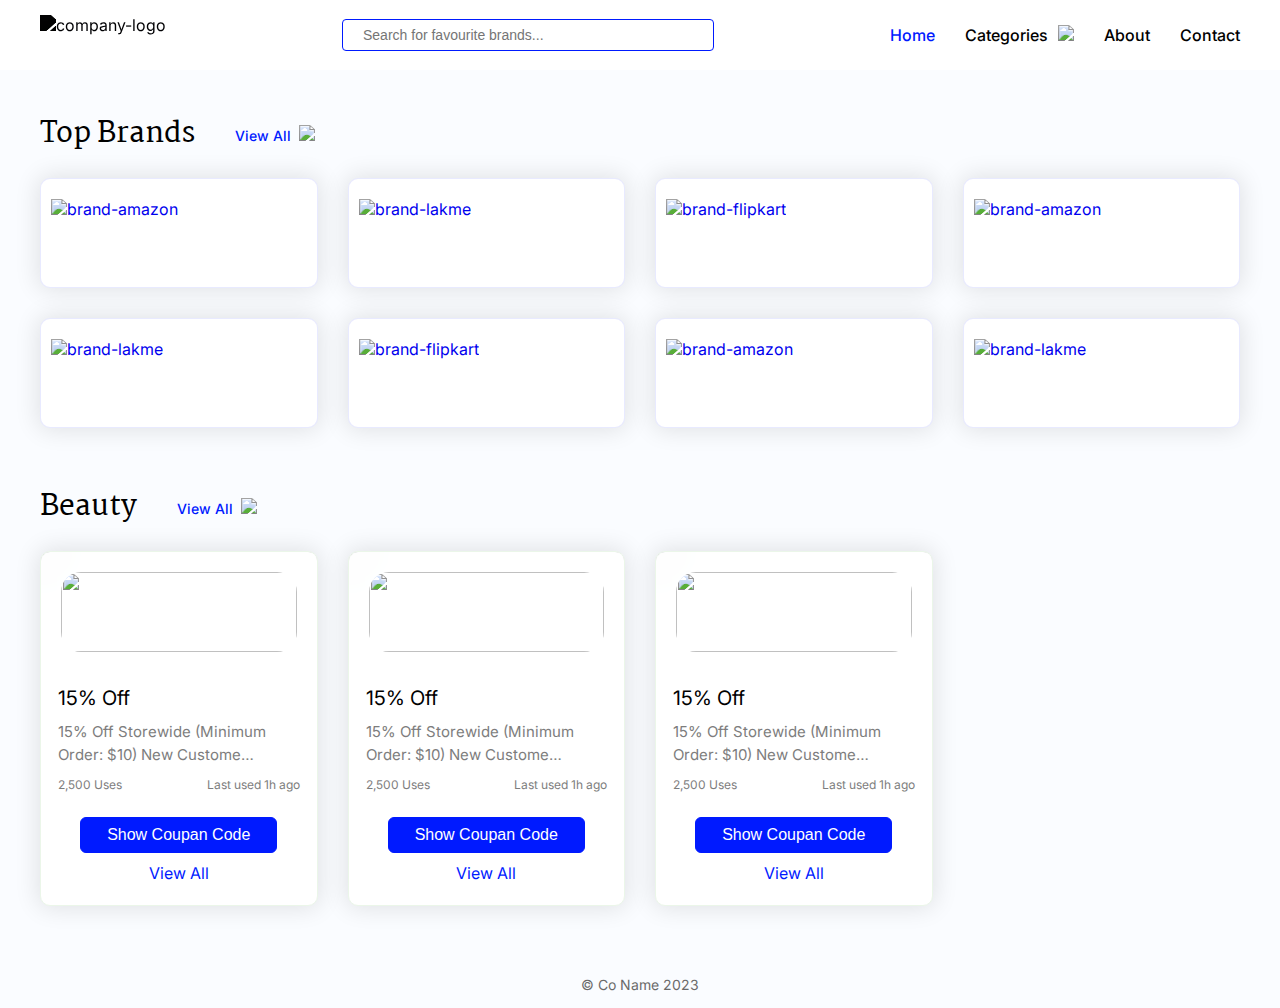
==== index.html @ c7f14d70 "--" ====
<!DOCTYPE html>
<html lang="en">
<head>
  <meta charset="UTF-8">
  <meta name="viewport" content="width=device-width, initial-scale=1.0">
  <title>Coupans Finder</title>
  <link href="https://fonts.googleapis.com/css2?family=Nunito+Sans:wght@300;400;500;600&display=swap" rel="stylesheet">
  <link rel="stylesheet" href="./style.css">
<script src="./script.js"></script>
</head>

<body>
  <header>
    <div class="header-wrapper">
      <div class="container d-flex align-center justify-between">
        <div class="d-flex align-center">
          <div class="hamburger-icon">
            <button onclick="toggleSidebar()"></button>
          </div>
          <div class="header-logo">
            <a href="./">
              <img src="https://www.goomlandscapes.co.nz/wp-content/uploads/2018/08/logo-placeholder.png" alt="company-logo">
            </a>
          </div>
        </div>
        <div class="search-bar-wrapper">
          <input type="text" placeholder="Search for favourite brands...">
        </div>
        <div class="nav-main">
          <a href="#" class="active">
            Home
          </a>
          <div href="#" class="has-dd">
            Categories <img src="https://ik.imagekit.io/sahildhingra/arrow-down-black.png">
            <div class="dd-nav">
              <a href="#">Apparel</a>
              <a href="#">Beauty</a>
              <a href="#">Electronics</a>
              <a href="#">Software</a>
              <a href="#">Travel</a>
            </div>
          </div>
          <a href="#">
            About
          </a>
          <a href="#">
            Contact
          </a>
        </div>
        <div class="mobile-menu-header">
          <button onclick="toggleSearchBar()" class="search-btn"></button>
        </div>
      </div>
    </div>
  </header>

  <div class="main-wrapper">
    <div class="container container-body">

      <div class="space"></div>

      <!-- Section Start -->
      <div class="section-header d-flex">
        <h2 class="section-title">
          Top Brands
        </h2>
        <a href="/brand/lakme">
          View All
          <img src="https://ik.imagekit.io/sahildhingra/arrow-right-blue.png">
        </a>
      </div>

      <div class="apps-list">

        <a href="/brand/amazon">
          <div class="brand-figure">
            <img src="https://www.thesun.co.uk/wp-content/uploads/2022/02/Amazon-Logo-1024x426-1.png" alt="brand-amazon">
          </div>
        </a>

        <a href="/brand/amazon">
          <div class="brand-figure">
            <img src="https://1000logos.net/wp-content/uploads/2020/04/Lakme-Logo-1996.jpg" alt="brand-lakme">
          </div>
        </a>

        <a href="/brand/amazon">
          <div class="brand-figure">
            <img src="https://etimg.etb2bimg.com/photo/102797309.cms" alt="brand-flipkart">
          </div>
        </a>

        <a href="/brand/amazon">
          <div class="brand-figure">
            <img src="https://www.thesun.co.uk/wp-content/uploads/2022/02/Amazon-Logo-1024x426-1.png" alt="brand-amazon">
          </div>
        </a>

        <a href="/brand/amazon">
          <div class="brand-figure">
            <img src="https://1000logos.net/wp-content/uploads/2020/04/Lakme-Logo-1996.jpg" alt="brand-lakme">
          </div>
        </a>

        <a href="/brand/amazon">
          <div class="brand-figure">
            <img src="https://etimg.etb2bimg.com/photo/102797309.cms" alt="brand-flipkart">
          </div>
        </a>

        <a href="/brand/amazon">
          <div class="brand-figure">
            <img src="https://www.thesun.co.uk/wp-content/uploads/2022/02/Amazon-Logo-1024x426-1.png" alt="brand-amazon">
          </div>
        </a>

        <a href="/brand/amazon">
          <div class="brand-figure">
            <img src="https://1000logos.net/wp-content/uploads/2020/04/Lakme-Logo-1996.jpg" alt="brand-lakme">
          </div>
        </a>

      </div>
      <!-- Section End -->

      <!-- Section Start -->
      <div class="section-header d-flex">
        <h2 class="section-title">
          Beauty
        </h2>
        <a href="/brand/lakme">
          View All
          <img src="https://ik.imagekit.io/sahildhingra/arrow-right-blue.png">
        </a>
      </div>

      <div class="apps-list">
        
        <a href="/brand/lakme" class="app-item">
          <div class="figure-wrapper">
            <div class="figure-bg">
              <img src="https://1000logos.net/wp-content/uploads/2020/04/Lakme-Logo-1996.jpg">
            </div>
            <img src="https://1000logos.net/wp-content/uploads/2020/04/Lakme-Logo-1996.jpg" class="figure">
          </div>
          <div class="app-info-wrapper">
            <h3 class="app-title">
              15% Off
            </h3>
            <p class="app-category">
              15% Off Storewide (Minimum Order: $10) New Custome…
            </p>
            <div class="app-rating-wrapper d-flex">
              <div class="app-rating">
                2,500 Uses
              </div>
              <div class="app-rating-count">
                Last used 1h ago
              </div>
            </div>
            <div class="action-buttons">
              <button>Show Coupan Code</button>
              <p class="price">View All</p>
            </div>
          </div>
        </a>

        <a href="/brand/lakme" class="app-item">
          <div class="figure-wrapper">
            <div class="figure-bg">
              <img src="https://etimg.etb2bimg.com/photo/102797309.cms">
            </div>
            <img src="https://etimg.etb2bimg.com/photo/102797309.cms" class="figure">
          </div>
          <div class="app-info-wrapper">
            <h3 class="app-title">
              15% Off
            </h3>
            <p class="app-category">
              15% Off Storewide (Minimum Order: $10) New Custome…
            </p>
            <div class="app-rating-wrapper d-flex">
              <div class="app-rating">
                2,500 Uses
              </div>
              <div class="app-rating-count">
                Last used 1h ago
              </div>
            </div>
            <div class="action-buttons">
              <button>Show Coupan Code</button>
              <p class="price">View All</p>
            </div>
          </div>
        </a>

        <a href="/brand/lakme" class="app-item">
          <div class="figure-wrapper">
            <div class="figure-bg">
              <img src="https://www.thesun.co.uk/wp-content/uploads/2022/02/Amazon-Logo-1024x426-1.png">
            </div>
            <img src="https://www.thesun.co.uk/wp-content/uploads/2022/02/Amazon-Logo-1024x426-1.png" class="figure">
          </div>
          <div class="app-info-wrapper">
            <h3 class="app-title">
              15% Off
            </h3>
            <p class="app-category">
              15% Off Storewide (Minimum Order: $10) New Custome…
            </p>
            <div class="app-rating-wrapper d-flex">
              <div class="app-rating">
                2,500 Uses
              </div>
              <div class="app-rating-count">
                Last used 1h ago
              </div>
            </div>
            <div class="action-buttons">
              <button>Show Coupan Code</button>
              <p class="price">View All</p>
            </div>
          </div>
        </a>

      </div>
      <!-- Section End -->

    </div>
  </div>

  <footer>
    <div class="footer-wrapper">
      <span>
        &copy; Co Name 2023
      </span>
    </div>
  </footer>
</body>

</html>
---- style.css ----
@import url('https://fonts.googleapis.com/css2?family=Inter:wght@400;500&family=Martel:wght@400;600&family=Nunito+Sans:wght@300;400;500;600&display=swap');

:root {
  --primary: #fff;
  --secondary: #171825;
  --tertiary: #242534;
  --text-primary: #fff;
  --text-secondary: #bdbfd4;
  --text-light: #494a59;
  --action-color: #001AFF;

  --icon-account: url("https://ik.imagekit.io/sahildhingra/user-icon-gray.png");
  --icon-search: url("https://ik.imagekit.io/sahildhingra/search-icon-gray.png");
  --hamburger-icon: url("https://ik.imagekit.io/sahildhingra/hamburger.png");
  --close-icon: url("https://ik.imagekit.io/sahildhingra/close-gray.png");
}

* {
  transition: all 0.15s ease-in-out;
  margin: 0;
  padding: 0;
}

body {
  margin: 0;
  padding: 0;
  background-color: #fafcff;
  font-family: 'Inter', sans-serif;
}

a, button {
  text-decoration: none;
  outline: 0;
  border: 0;
}

.container {
  max-width: 1200px;
  margin: 0 auto;
}

.d-flex {
  display: flex;
}

.align-center {
  align-items: center;
}

.justify-between {
  justify-content: space-between;
}

/* Header */

.header-wrapper {
  background: var(--primary);
  position: fixed;
  left: 0;
  right: 0;
  top: 0;
  z-index: 9;
}

.hamburger-icon {
  display: none;
  flex-shrink: 0;
  line-height: 0;
  margin-right: 20px;
}

.hamburger-icon button {
  height: 20px;
  width: 20px;
  background-image: var(--hamburger-icon);
  background-size: contain;
  background-color: transparent;
  border: 0;
  outline: 0;
}

.header-logo {
  height: 40px;
  padding: 15px 0;
}

.header-logo img {
  height: 100%;
  filter: brightness(1%);
}

.search-bar-wrapper input {
  border: 1px solid #001AFF;
  background-color: transparent;
  color: #464646;
  font-size: 14px;
  border-radius: 4px;
  padding: 7px 20px;
  outline: 0;
  font-weight: 400;
  min-width: 330px;
}

.nav-main {
  display: flex;
  align-items: center;
  gap: 30px;
}

.nav-main a {
  color: #000;
  display: block;
  font-weight: 500;
  font-size: 16px;
  background: transparent;
}

.nav-main a.active {
  color: var(--action-color);
}

.nav-main a:hover {
  color: var(--action-color);
  transform: translateY(-2px);
}

.has-dd {
  position: relative;
  display: block;
  padding: 20px 0;
  cursor: pointer;
  font-size: 16px;
  font-weight: 500;
}

.dd-nav {
  position: absolute;
  top: 100%;
  left: -10px;
  pointer-events: none;
}

.dd-nav a {
  padding: 10px 16px;
  background: #fff;
  transform: rotate(15deg) translateY(20px);
  opacity: 0;
  box-shadow: -5px 0 30px 0 rgba(0, 0, 0, 0.05);
  white-space: pre;
}

.dd-nav a:hover {
  color: var(--action-color);
}

.has-dd img {
  height: 11px;
  margin-left: 6px;
}

.has-dd:hover .dd-nav a {
  opacity: 1;
  transform: unset;
  pointer-events: all;
}

.has-dd:hover img {
  transform: rotate(180deg);
}

.has-dd:hover .dd-nav a:nth-child(2) {
  transition-delay: 0.1s;
}

.has-dd:hover .dd-nav a:nth-child(3) {
  transition-delay: 0.2s;
}

.has-dd:hover .dd-nav a:nth-child(4) {
  transition-delay: 0.3s;
}

.has-dd:hover .dd-nav a:nth-child(5) {
  transition-delay: 0.4s;
}

.has-dd:hover .dd-nav a:nth-child(6) {
  transition-delay: 0.5s;
}

.has-dd:hover .dd-nav a:nth-child(7) {
  transition-delay: 0.6s;
}

.has-dd:hover .dd-nav a:nth-child(8) {
  transition-delay: 0.7s;
}

.has-dd:hover .dd-nav a:nth-child(9) {
  transition-delay: 0.8s;
}

.mobile-menu-header {
  display: none;
}

.mobile-menu-header button {
  height: 20px;
  width: 20px;
  background-color: transparent;
  background-size: cover;
}

.mobile-menu-header .search-btn {
  background-image: var(--icon-search);
  margin-right: 12px;
}

.container-body {
  padding: 110px 0 0px;
}

/* Apps List */
.section-header {
  padding-bottom: 20px;
  align-items: center;
} 

.section-header a {
  color: var(--action-color);
  margin-left: 40px;
  font-size: 14px;
  font-weight: 500;
  flex-shrink: 0;
}

.section-header a:hover {
  transform: translateY(-2px);
}

.section-header a img {
  height: 10px;
  margin-left: 4px;
}

.section-title {
  font-family: Martel;
  font-size: 28px;
  font-weight: 600;
}

.apps-list {
  display: grid;
  grid-template-columns: repeat(4, 1fr);
  gap: 30px;
  padding-bottom: 55px;
}

.app-item {
  border-radius: 10px;
  border: 1px solid #EBF6E9;
  background: #FFF;
  box-shadow: 0px 0px 24px 2px rgba(0, 0, 0, 0.11);
  overflow: hidden;
}

.app-item:hover {
  box-shadow: 0px 0px 34px 2px rgba(0, 0, 0, 0.2);
}

.brand-figure {
  height: 110px;
  width: 100%;
  box-sizing: border-box;
  border: 1px solid #001aff17;
  padding: 20px 10px;
  border-radius: 10px;
  background: #fff;
  box-shadow: 0px 0px 24px 2px rgba(0, 0, 0, 0.11);
}

.brand-figure:hover {
  box-shadow: 0px 0px 34px 2px rgba(0, 0, 0, 0.2);
}

.brand-figure img {
  height: 100%;
  width: 100%;
  object-fit: contain;
}

.brand-coupan {
  padding: 15px;
  border-radius: 10px;
  border: 1px solid #EBF6E9;
  background: #FFF;
  box-shadow: 0px 0px 24px 2px rgba(0, 0, 0, 0.11);
  overflow: hidden;
}

.brand-coupan:hover {
  box-shadow: 0px 0px 34px 2px rgba(0, 0, 0, 0.2);
}

.brand-coupan .brand-img {
  height: 40px;
}

.brand-name {
  text-align: center;
  padding-top: 5px;
}

.brand-img img {
  height: 100%;
  width: 100%;
  object-fit: contain;
}

.figure-wrapper {
  height: 80px;
  display: flex;
  align-items: center;
  justify-content: center;
  position: relative;
  overflow: hidden;
  padding: 20px;
}

.figure-bg {
  position: absolute;
  top: 0;
  left: 0;
  height: 100%;
  width: 100%;
}

.figure-bg::after {
  content: "";
  position: absolute;
  top: 0;
  left: 0;
  height: 100%;
  width: 100%;
  background: #ffffffe3;
  backdrop-filter: blur(30px);
}

.figure-bg img {
  height: 100%;
  width: 100%;
  object-fit: cover;
}

.figure {
  height: 100%;
  width: 100%;
  object-fit: contain;
  z-index: 1;
  border-radius: 20px;
}

.app-info-wrapper {
  padding: 14px 17px 22px;
  color: #7D7D7D;
}

.app-title {
  color: #000;
  font-size: 20px;
  font-weight: 400;
}

.app-category {
  padding: 11px 0 5px;
  font-size: 15px;
  line-height: 1.5;
}

.app-rating-wrapper {
  font-size: 12px;
  padding-top: 6px;
}

.app-stars-wrapper {
  gap: 3px;
}

.app-stars-wrapper img {
  height: 15px;
}

.app-rating {
  /* padding-left: 7px; */
}

.app-rating-count {
  margin-left: auto;
}

.action-buttons {
  padding-top: 25px;
  text-align: center;
}

.action-buttons .price {
  padding-top: 10px;
  color: #001AFF;
}

.action-buttons button {
  border-radius: 6px;
  border: 1px solid #001AFF;
  background: #001AFF;
  color: #fff;
  padding: 8px 26px;
  min-width: 100px;
  text-align: center;
  font-weight: 500;
  font-size: 16px;
}

.app-item:hover button {
  color: #001AFF;
  background: #fff;
  cursor: pointer;
}

/* App Detail */
.app-description {
  font-size: 17px;
  line-height: 1.6;
  padding-top: 10px;
  padding-bottom: 30px;
  word-break: break-all;
}

.app-info-container {
  padding: 0 0 30px;
}

.app-info {
  padding: 10px 30px;
  display: flex;
  flex-direction: column;
}

.app-info .app-title {
  font-family: Martel;
  font-size: 32px;
  line-height: 1.2;
}

.app-info .app-category {
  color: var(--action-color);
  padding: 0;
}

.app-icon {
  height: 70px;
  width: 170px;
  background: #fff;
}

.app-icon img {
  height: 100%;
  width: 100%;
  object-fit: contain;
  border-radius: 20px;
}

.app-info .app-rating-wrapper {
  margin-top: auto;
}

.app-info .action-buttons {
  padding-top: 15px;
}

.app-info .action-buttons button {
  margin-right: 26px;
  cursor: pointer;
}

.app-info .action-buttons button:hover {
  background: #fff;
  color: var(--action-color);
}

.app-info .app-rating-count {
  padding-left: 10px;
}

/* footer */

.footer-wrapper {
  padding: 15px 0;
  color: #6a6a6a;
  font-size: 14px;
  text-align: center;
}

@media (max-width: 1240px) {
  .container {
    margin-left: 20px;
    margin-right: 20px;
  }
}

@media (max-width: 992px) {
  .header-logo{
    height: 35px;
  }

  .apps-list {
    grid-template-columns: repeat(3, 1fr);
  }

  .search-bar-wrapper input {
    font-size: 14px;
    padding: 5px 10px 6px;
    min-width: 300px;
  }
}

@media (max-width: 768px) {
  .container-body {
    padding: 80px 0 0;
  }
  
  .hamburger-icon {
    display: block;
  }

  .header-logo {
    padding: 5px 0;
  }

  .search-bar-wrapper {
    position: absolute;
    top: calc(100% + 10px);
    width: calc(100% - 40px);
    right: 20px;
    left: 20px;
    pointer-events: none;
    opacity: 0;
    transform: translateY(10px);
    box-shadow: 10px 10px 30px rgb(79 97 255 / 11%);
  }

  .search-bar-wrapper.active {
    pointer-events: all;
    opacity: 1;
    transform: unset;
  }

  .search-bar-wrapper input {
    width: calc(100% - 20px);
    min-width: unset;
    background: #fff;
  }

  .mobile-menu-header {
    display: block;
  }

  .apps-list {
    grid-template-columns: repeat(2, 1fr);
  }

  .nav-main {
    height: calc(100% - 75px);
    top: 45px;
    bottom: unset;
    padding: 10px 0 20px;
    border-top: 1px solid #d6d6d6;
    transform: translateX(-100%);
    background: #fff;
    position: fixed;
    left: 0;
    right: 0;
    bottom: 0;
    z-index: 9;
    padding: 15px 0;
    font-size: 14px;
    flex-direction: column;
    align-items: start;
    padding: 10px 20px;
    gap: 10px;
  }

  .nav-main.active {
    transform: unset;
  }

  .has-dd {
    padding: 0;
  }

  .has-dd img {
    display: none;
  }

  .dd-nav {
    position: relative;
    top: unset;
    left: unset;
    padding-top: 5px;
  }

  .dd-nav a {
    opacity: 1;
    transform: unset;
    box-shadow: none;
    padding: 5px 16px;
  }
}

@media (max-width: 576px) {

  .apps-list {
    grid-template-columns: repeat(1, 1fr);
  }

  .container-body {
    padding: 70px 0 0;
  }

  .app-icon img {
    height: 70px;
    width: 70px;
    border-radius: 10px;
  }

  .app-info-container {
    flex-direction: column;
    padding-bottom: 10px;
  }

  .app-info {
    padding: 10px 0;
  }

  .app-info .app-rating-wrapper {
    margin-top: 8px;
  }

  .app-info .app-rating-count {
    margin-left: unset;
  }

  .app-description {
    font-size: 15px;
    padding-top: 0;
    padding-bottom: 20px;
  }

  .section-header {
    padding-bottom: 10px;
    justify-content: space-between;
  }

  .section-title {
    font-size: 22px;
  }

}
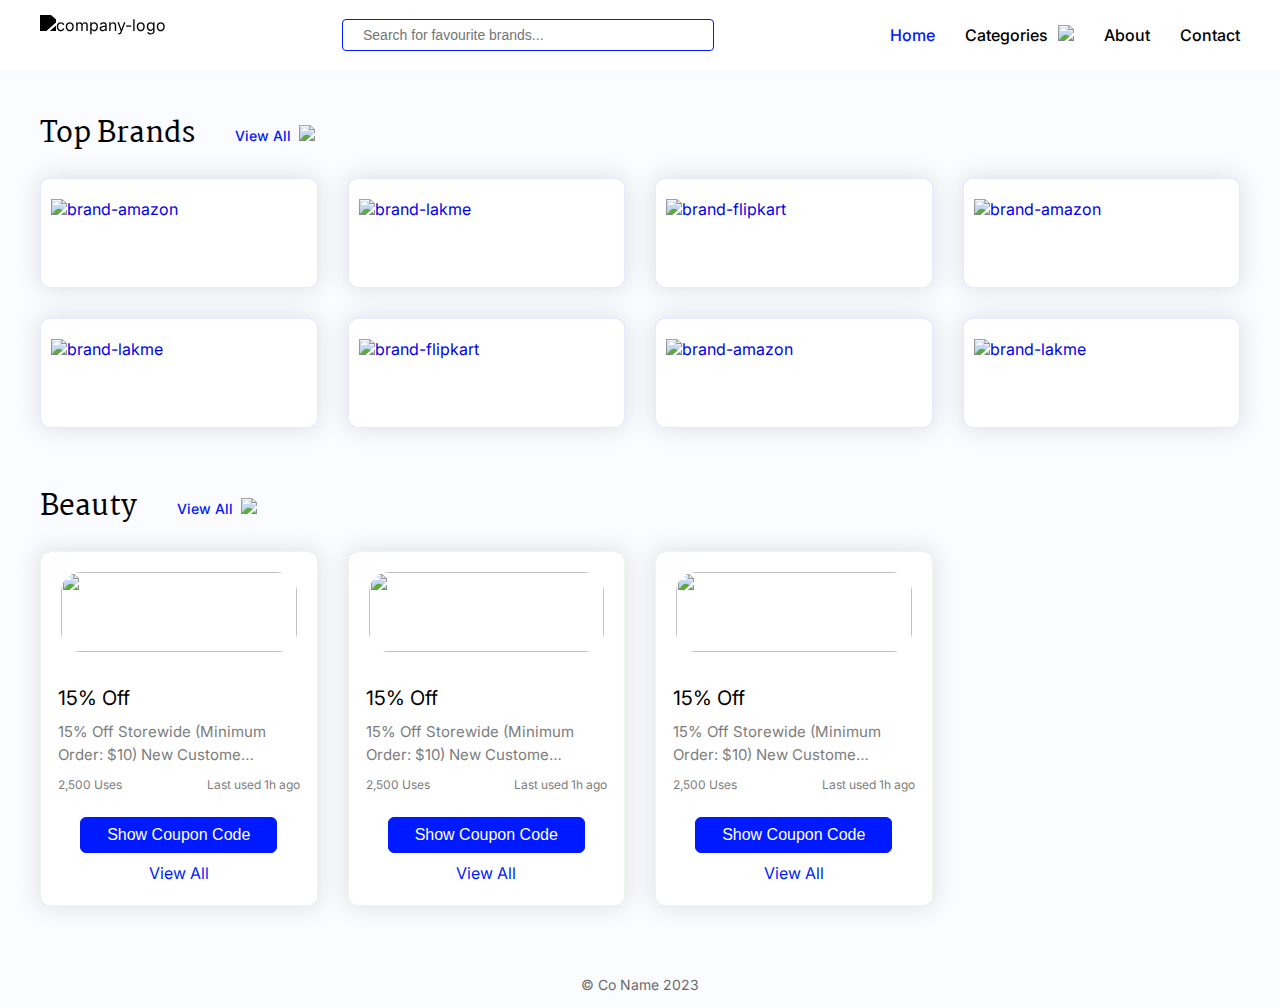
==== commit 0903c5ed: "--" ====
--- a/index.html
+++ b/index.html
@@ -3,7 +3,7 @@
 <head>
   <meta charset="UTF-8">
   <meta name="viewport" content="width=device-width, initial-scale=1.0">
-  <title>Coupans Finder</title>
+  <title>Coupons Finder</title>
   <link href="https://fonts.googleapis.com/css2?family=Nunito+Sans:wght@300;400;500;600&display=swap" rel="stylesheet">
   <link rel="stylesheet" href="./style.css">
 <script src="./script.js"></script>
@@ -159,7 +159,7 @@
               </div>
             </div>
             <div class="action-buttons">
-              <button>Show Coupan Code</button>
+              <button>Show Coupon Code</button>
               <p class="price">View All</p>
             </div>
           </div>
@@ -188,7 +188,7 @@
               </div>
             </div>
             <div class="action-buttons">
-              <button>Show Coupan Code</button>
+              <button>Show Coupon Code</button>
               <p class="price">View All</p>
             </div>
           </div>
@@ -217,7 +217,7 @@
               </div>
             </div>
             <div class="action-buttons">
-              <button>Show Coupan Code</button>
+              <button>Show Coupon Code</button>
               <p class="price">View All</p>
             </div>
           </div>
--- a/style.css
+++ b/style.css
@@ -32,6 +32,7 @@
   text-decoration: none;
   outline: 0;
   border: 0;
+  pointer: cursor;
 }
 
 .container {
@@ -489,6 +490,102 @@
 
 .app-info .app-rating-count {
   padding-left: 10px;
+}
+
+/* Coupan Modal */
+
+.modal-overlay {
+  background: rgba(0, 0, 0, 0.5);
+  height: 100%;
+  width: 100%;
+  position: fixed;
+  top: 0;
+  left: 0;
+  z-index: 10;
+  opacity: 0;
+  pointer-events: none;
+  display: flex;
+  align-items: center;
+  justify-content: center;
+}
+
+.modal-overlay.active {
+  opacity: 1;
+  pointer-events: all;
+}
+
+.modal-content {
+  position: relative;
+  transform: translateY(25%);
+  opacity: 0.5;
+}
+
+.modal-overlay.active .modal-content {
+  transform: unset;
+  opacity: 1;
+}
+
+.modal-content .close-btn {
+  position: absolute;
+  top: -30px;
+  right: 10px;
+}
+
+.modal-content .close-btn button {
+  height: 20px;
+  width: 20px;
+  background-image: var(--close-icon);
+  background-size: contain;
+  background-color: transparent;
+  border: 0;
+  outline: 0;
+  cursor: pointer;
+}
+
+@media (max-width: 576px) {
+  .modal-content .close-btn {
+    right: 20px;
+  }
+}
+
+/* Coupan Modal Popup Content */
+.coupan-data-wrapper {
+  max-height: calc(100vh - 210px);
+  background: #fff;
+  padding: 20px;
+  border-radius: 10px;
+  overflow: auto;
+  width: calc(100% - 80px);
+  margin: 0 auto;
+}
+
+.coupan-description {
+  text-align: center;
+  padding: 20px 0;
+}
+
+.coupan-data-wrapper .figure-wrapper {
+  border: 1px solid #ececec;
+}
+
+.coupan-code-placeholder {
+  text-align: center;
+}
+
+.coupan-code-placeholder span {
+  display: inline-block;
+  padding: 10px 25px;
+  border-radius: 5px;
+  background: #ececec;
+  font-size: 22px;
+  font-weight: bold;
+  font-family: Martel;
+}
+
+@media (min-width: 576px) {
+  .coupan-data-wrapper {
+    width: 450px;
+  }
 }
 
 /* footer */
@@ -626,19 +723,18 @@
     padding: 70px 0 0;
   }
 
-  .app-icon img {
-    height: 70px;
-    width: 70px;
-    border-radius: 10px;
+  .app-icon {
+    width: 80px;
   }
 
   .app-info-container {
-    flex-direction: column;
+    /* flex-direction: column; */
     padding-bottom: 10px;
+    /* align-items: start; */
   }
 
   .app-info {
-    padding: 10px 0;
+    padding: 10px 0 10px 20px;
   }
 
   .app-info .app-rating-wrapper {
